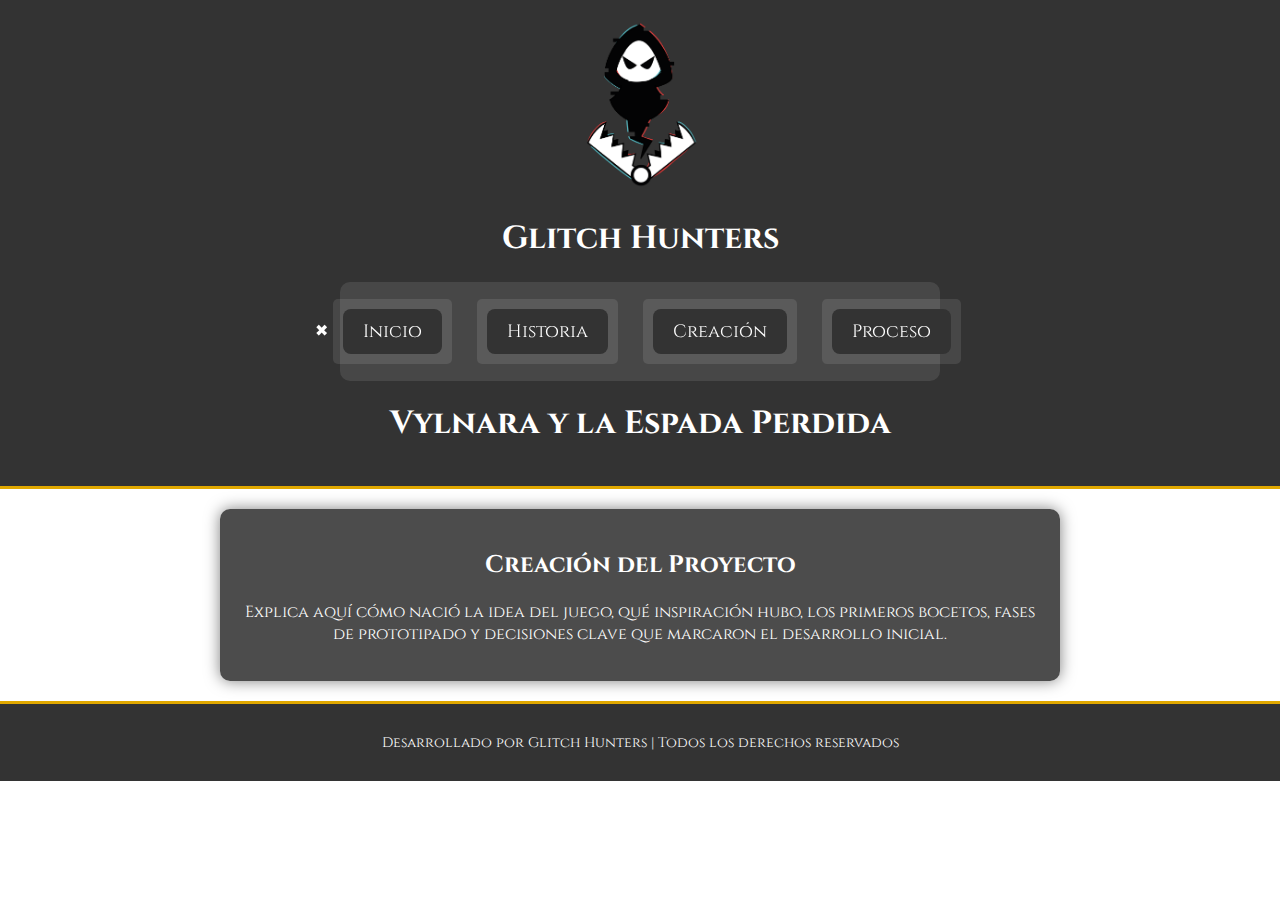
==== creacion.html @ adc676b5 "Se clona la estructura de index en el resto de las paginas para tener una estructura normalizada. Ta" ====
<!DOCTYPE html>
<html lang="es">
<head>
  <meta charset="UTF-8" />
  <meta name="viewport" content="width=device-width, initial-scale=1.0" />
  <title>Creación - Vylnara</title>
  <link rel="stylesheet" href="style.css" />
  <link rel="manifest" href="manifest.json" />
  <link href="https://fonts.googleapis.com/css2?family=Cinzel:wght@400;700&display=swap" rel="stylesheet">
</head>

<body>
  <header>
    <img src="IMG/logo-glitch-hunters.png" alt="Glitch Hunters" class="logo">
    <h1>Glitch Hunters</h1>

    <div class="menu-container">
      <div class="menu-icon" onclick="toggleMenu()">☰</div>
      <nav id="menu">
        <span class="menu-close" onclick="toggleMenu()">✖</span>
        <ul>
          <li><a href="index.html">Inicio</a></li>
          <li><a href="historia.html">Historia</a></li>
          <li><a href="creacion.html">Creación</a></li>
          <li><a href="proceso.html">Proceso</a></li>
        </ul>
      </nav>
    </div>

    <h1>Vylnara y la Espada Perdida</h1>
  </header>

  <section id="creacion">
    <h2>Creación del Proyecto</h2>
    <p>Explica aquí cómo nació la idea del juego, qué inspiración hubo, los primeros bocetos, fases de prototipado y decisiones clave que marcaron el desarrollo inicial.</p>
  </section>

  <footer>
    <p>Desarrollado por Glitch Hunters | Todos los derechos reservados</p>
  </footer>

  <script>
    if ('serviceWorker' in navigator) {
      navigator.serviceWorker.register('./service-worker.js');
    }
    function toggleMenu() {
      var menu = document.getElementById("menu");
      menu.classList.toggle("active");
    }
  </script>
</body>
</html>
---- style.css ----
/* Estilos Generales */
body {
    font-family: 'Cinzel', serif; /* Fuente inspirada en juegos de fantasía */
    text-align: center;
    margin: 0;
    background: url('img/background.jpg') no-repeat center center fixed;
    background-size: cover;
    color: white;
}

/* ENCABEZADO */
header {
    background: rgba(0, 0, 0, 0.8);
    padding: 20px;
    border-bottom: 3px solid #e0a800;
}

.logo {
    width: 120px;
}

/* Contenedor del menú */
.menu-container {
    position: relative;
}

/* Icono del menú hamburguesa (solo en pantallas pequeñas) */
.menu-icon {
    display: none; /* Oculto por defecto */
    font-size: 30px;
    cursor: pointer;
    padding: 10px;
    background: #333;
    color: white;
    border-radius: 5px;
    position: fixed;
    top: 10px;
    left: 10px;
    z-index: 1000;
}

/* Menú general */
#menu {
    display: flex;
    justify-content: center;
    align-items: center;
    background: rgba(255, 255, 255, 0.1);
    padding: 12px 0;
    border-radius: 10px;
    margin: 10px auto;
    max-width: 600px;
    backdrop-filter: blur(5px);
}

/* Lista de navegación en pantallas grandes */
#menu ul {
    list-style: none;
    display: flex;
    gap: 15px;
    padding: 0;
    margin: 0;
}

/* Estilos de los enlaces */
#menu ul li {
    display: flex;
}

#menu ul li a {
    text-decoration: none;
    color: white;
    font-size: 18px;
    padding: 10px 20px;
    border-radius: 8px;
    background: #333;
    transition: background 0.3s ease-in-out, color 0.3s;
}

#menu ul li a:hover {
    background: #e0a800;
    color: black;
}

/* MENÚ DESPLEGABLE (solo en pantallas pequeñas) */
@media (max-width: 768px) {
    /* Mostrar el icono hamburguesa */
    .menu-icon {
        display: block;
    }

    /* Ocultar la barra de navegación en móviles */
    #menu {
        display: none;
        position: fixed;
        top: 0;
        left: -250px;  /* Comienza fuera de la pantalla */
        width: 250px;
        height: 100vh;
        background: rgba(0, 0, 0, 0.9);
        box-shadow: 2px 0 10px rgba(0, 0, 0, 0.5);
        padding-top: 60px;
        transition: left 0.3s ease-in-out;
        z-index: 999;
        flex-direction: column;
    }

    /* Mostrar el menú cuando se active */
    #menu.active {
        display: flex;
        left: 0;
    }

    /* Convertimos la lista de navegación en vertical */
    #menu ul {
        flex-direction: column;
        align-items: left;
        gap: 20px;
        padding-left: 20px;
    }

    /* Botón de cierre dentro del menú */
    .menu-close {
        position: absolute;
        top: 10px;
        right: 20px;
        font-size: 30px;
        cursor: pointer;
        color: white;
    }
}
/* SECCIONES */
section {
    background: rgba(0, 0, 0, 0.7);
    padding: 20px;
    margin: 20px auto;
    width: 90%;
    max-width: 800px;
    border-radius: 10px;
    box-shadow: 0 0 15px rgba(0, 0, 0, 0.5);
}

/* GALERÍA */
.galeria {
    display: flex;
    justify-content: center;
    gap: 15px;
    flex-wrap: wrap;
}

.galeria img {
    width: 30%;
    border-radius: 10px;
    transition: transform 0.3s ease-in-out;
}

.galeria img:hover {
    transform: scale(1.05);
}

/* LISTA DE CARACTERÍSTICAS */
ul {
    list-style: none;
    padding: 0;
}

ul li {
    background: rgba(255, 255, 255, 0.1);
    padding: 10px;
    margin: 5px;
    border-radius: 5px;
}

/* PIE DE PÁGINA */
footer {
    background: rgba(0, 0, 0, 0.8);
    padding: 15px;
    margin-top: 20px;
    font-size: 14px;
    border-top: 3px solid #e0a800;
}
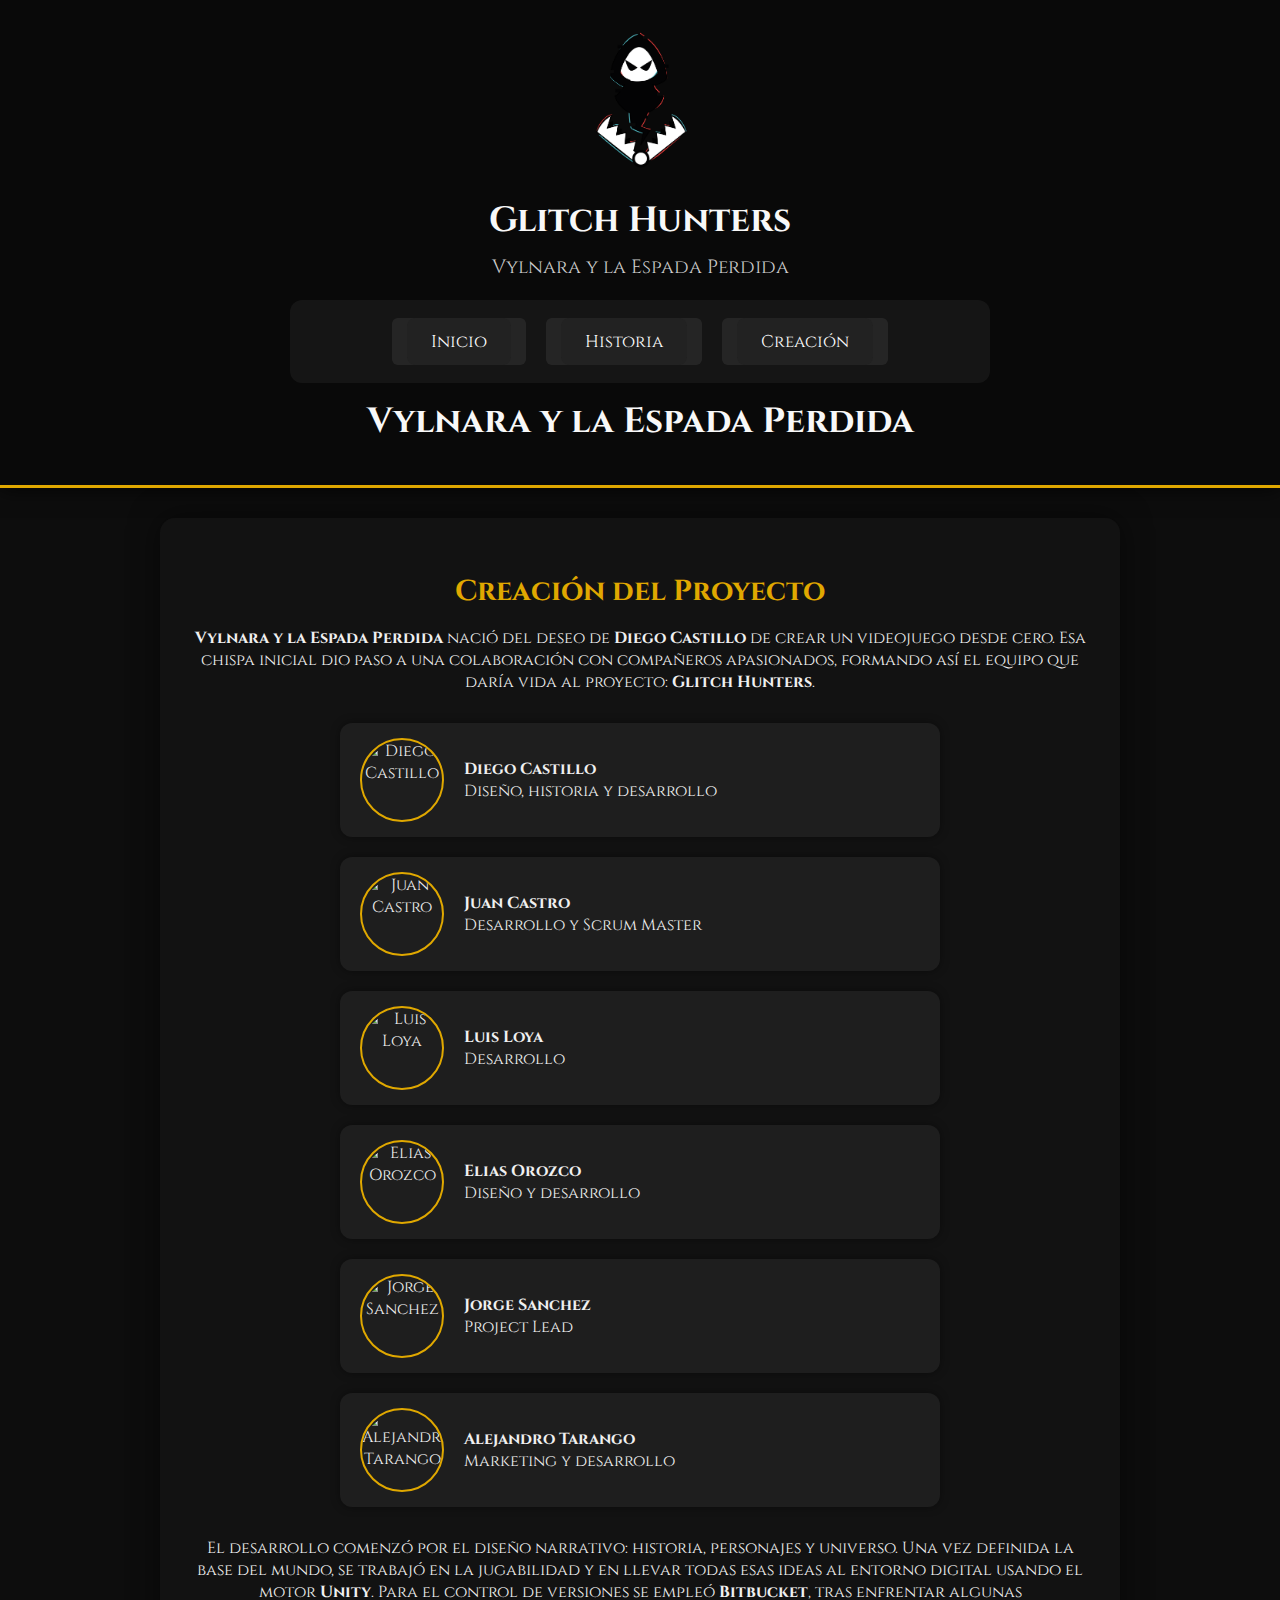
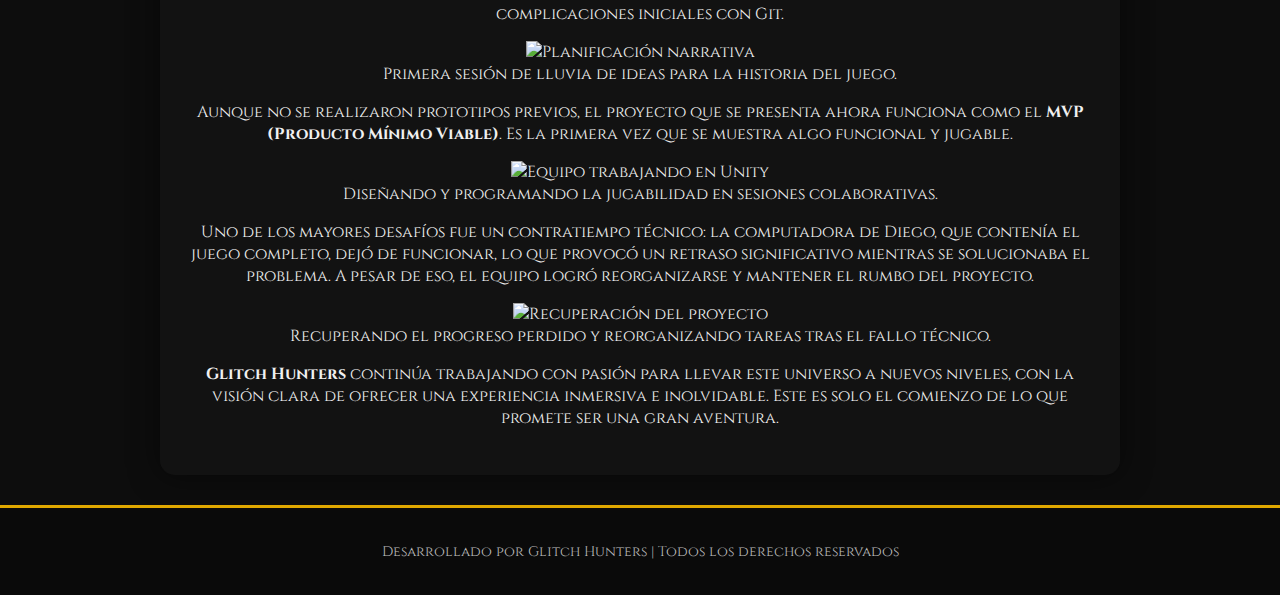
==== commit 519c8a17: "Se hizo una re estructura completa en el estilo de la pagina, cambiando los colores y tonos de todas" ====
--- a/creacion.html
+++ b/creacion.html
@@ -12,7 +12,10 @@
 <body>
   <header>
     <img src="IMG/logo-glitch-hunters.png" alt="Glitch Hunters" class="logo">
-    <h1>Glitch Hunters</h1>
+    <div>
+        <h1>Glitch Hunters</h1>
+        <p style="font-size: 1.2rem; margin-top: 5px; color: #ccc;">Vylnara y la Espada Perdida</p>
+    </div>
 
     <div class="menu-container">
       <div class="menu-icon" onclick="toggleMenu()">☰</div>
@@ -22,7 +25,6 @@
           <li><a href="index.html">Inicio</a></li>
           <li><a href="historia.html">Historia</a></li>
           <li><a href="creacion.html">Creación</a></li>
-          <li><a href="proceso.html">Proceso</a></li>
         </ul>
       </nav>
     </div>
@@ -32,8 +34,83 @@
 
   <section id="creacion">
     <h2>Creación del Proyecto</h2>
-    <p>Explica aquí cómo nació la idea del juego, qué inspiración hubo, los primeros bocetos, fases de prototipado y decisiones clave que marcaron el desarrollo inicial.</p>
+  
+    <p>
+      <strong>Vylnara y la Espada Perdida</strong> nació del deseo de <strong>Diego Castillo</strong> de crear un videojuego desde cero. Esa chispa inicial dio paso a una colaboración con compañeros apasionados, formando así el equipo que daría vida al proyecto: <strong>Glitch Hunters</strong>.
+    </p>
+  
+    <div class="equipo-container">
+  
+      <div class="miembro">
+        <img src="IMG/members/diego-castillo.jpg" alt="Diego Castillo">
+        <div>
+          <p><strong>Diego Castillo</strong><br>Diseño, historia y desarrollo</p>
+        </div>
+      </div>
+  
+      <div class="miembro">
+        <img src="IMG/members/juan-castro.jpg" alt="Juan Castro">
+        <div>
+          <p><strong>Juan Castro</strong><br>Desarrollo y Scrum Master</p>
+        </div>
+      </div>
+  
+      <div class="miembro">
+        <img src="IMG/members/luis-loya.jpg" alt="Luis Loya">
+        <div>
+          <p><strong>Luis Loya</strong><br>Desarrollo</p>
+        </div>
+      </div>
+  
+      <div class="miembro">
+        <img src="IMG/members/elias-orozco.jpg" alt="Elias Orozco">
+        <div>
+          <p><strong>Elias Orozco</strong><br>Diseño y desarrollo</p>
+        </div>
+      </div>
+  
+      <div class="miembro">
+        <img src="IMG/members/jorge-sanchez.jpg" alt="Jorge Sanchez">
+        <div>
+          <p><strong>Jorge Sanchez</strong><br>Project Lead</p>
+        </div>
+      </div>
+  
+      <div class="miembro">
+        <img src="IMG/members/alejandro-tarango.jpg" alt="Alejandro Tarango">
+        <div>
+          <p><strong>Alejandro Tarango</strong><br>Marketing y desarrollo</p>
+        </div>
+      </div>
+  
+    </div>
+  
+    <p>
+      El desarrollo comenzó por el diseño narrativo: historia, personajes y universo. Una vez definida la base del mundo, se trabajó en la jugabilidad y en llevar todas esas ideas al entorno digital usando el motor <strong>Unity</strong>. Para el control de versiones se empleó <strong>Bitbucket</strong>, tras enfrentar algunas complicaciones iniciales con Git.
+    </p>
+  
+    <img src="IMG/dev/story-planning.jpg" alt="Planificación narrativa" class="story-image">
+    <div class="caption">Primera sesión de lluvia de ideas para la historia del juego.</div>
+  
+    <p>
+      Aunque no se realizaron prototipos previos, el proyecto que se presenta ahora funciona como el <strong>MVP (Producto Mínimo Viable)</strong>. Es la primera vez que se muestra algo funcional y jugable.
+    </p>
+  
+    <img src="IMG/dev/team-coding.jpg" alt="Equipo trabajando en Unity" class="story-image">
+    <div class="caption">Diseñando y programando la jugabilidad en sesiones colaborativas.</div>
+  
+    <p>
+      Uno de los mayores desafíos fue un contratiempo técnico: la computadora de Diego, que contenía el juego completo, dejó de funcionar, lo que provocó un retraso significativo mientras se solucionaba el problema. A pesar de eso, el equipo logró reorganizarse y mantener el rumbo del proyecto.
+    </p>
+  
+    <img src="IMG/dev/recovery.jpg" alt="Recuperación del proyecto" class="story-image">
+    <div class="caption">Recuperando el progreso perdido y reorganizando tareas tras el fallo técnico.</div>
+  
+    <p>
+      <strong>Glitch Hunters</strong> continúa trabajando con pasión para llevar este universo a nuevos niveles, con la visión clara de ofrecer una experiencia inmersiva e inolvidable. Este es solo el comienzo de lo que promete ser una gran aventura.
+    </p>
   </section>
+  
 
   <footer>
     <p>Desarrollado por Glitch Hunters | Todos los derechos reservados</p>
@@ -49,4 +126,4 @@
     }
   </script>
 </body>
-</html>+</html>
--- a/style.css
+++ b/style.css
@@ -1,155 +1,163 @@
-/* Estilos Generales */
+/* ===== GLOBAL STYLES ===== */
 body {
-    font-family: 'Cinzel', serif; /* Fuente inspirada en juegos de fantasía */
+    font-family: 'Cinzel', serif;
+    margin: 0;
     text-align: center;
-    margin: 0;
-    background: url('img/background.jpg') no-repeat center center fixed;
+    background: #0d0d0d url('img/background.jpg') no-repeat center center fixed;
     background-size: cover;
-    color: white;
-}
-
-/* ENCABEZADO */
+    color: #f0f0f0;
+}
+
+/* ===== HEADER ===== */
 header {
-    background: rgba(0, 0, 0, 0.8);
-    padding: 20px;
+    background: rgba(10, 10, 10, 0.95);
+    padding: 30px 20px;
     border-bottom: 3px solid #e0a800;
+    box-shadow: 0 0 20px rgba(0,0,0,0.8);
 }
 
 .logo {
-    width: 120px;
-}
-
-/* Contenedor del menú */
+    width: 100px;
+    margin-bottom: 10px;
+}
+
+header h1 {
+    font-size: 2.2rem;
+    margin: 10px 0;
+    color: #f8f8f8;
+}
+
+/* ===== MENU ===== */
 .menu-container {
     position: relative;
 }
 
-/* Icono del menú hamburguesa (solo en pantallas pequeñas) */
 .menu-icon {
-    display: none; /* Oculto por defecto */
-    font-size: 30px;
+    display: none;
+    font-size: 28px;
     cursor: pointer;
     padding: 10px;
-    background: #333;
+    background: #1a1a1a;
     color: white;
-    border-radius: 5px;
+    border-radius: 6px;
     position: fixed;
-    top: 10px;
-    left: 10px;
+    top: 15px;
+    left: 15px;
     z-index: 1000;
 }
 
-/* Menú general */
 #menu {
     display: flex;
     justify-content: center;
     align-items: center;
-    background: rgba(255, 255, 255, 0.1);
-    padding: 12px 0;
-    border-radius: 10px;
-    margin: 10px auto;
-    max-width: 600px;
-    backdrop-filter: blur(5px);
-}
-
-/* Lista de navegación en pantallas grandes */
+    background: rgba(255, 255, 255, 0.05);
+    padding: 10px 0;
+    border-radius: 12px;
+    margin: 15px auto;
+    max-width: 700px;
+    backdrop-filter: blur(8px);
+}
+
 #menu ul {
     list-style: none;
     display: flex;
-    gap: 15px;
+    gap: 20px;
+    margin: 0;
     padding: 0;
-    margin: 0;
-}
-
-/* Estilos de los enlaces */
-#menu ul li {
-    display: flex;
 }
 
 #menu ul li a {
     text-decoration: none;
+    font-size: 17px;
+    padding: 12px 24px;
+    border-radius: 8px;
     color: white;
-    font-size: 18px;
-    padding: 10px 20px;
-    border-radius: 8px;
-    background: #333;
-    transition: background 0.3s ease-in-out, color 0.3s;
+    background: #222;
+    transition: background 0.3s, color 0.3s;
 }
 
 #menu ul li a:hover {
     background: #e0a800;
-    color: black;
-}
-
-/* MENÚ DESPLEGABLE (solo en pantallas pequeñas) */
+    color: #111;
+}
+
+.menu-close {
+    display: none;
+}
+
+/* ===== RESPONSIVE MENU ===== */
 @media (max-width: 768px) {
-    /* Mostrar el icono hamburguesa */
     .menu-icon {
         display: block;
     }
 
-    /* Ocultar la barra de navegación en móviles */
     #menu {
         display: none;
         position: fixed;
         top: 0;
-        left: -250px;  /* Comienza fuera de la pantalla */
+        left: -100%;
         width: 250px;
         height: 100vh;
-        background: rgba(0, 0, 0, 0.9);
-        box-shadow: 2px 0 10px rgba(0, 0, 0, 0.5);
-        padding-top: 60px;
+        background: rgba(0, 0, 0, 0.95);
+        box-shadow: 3px 0 15px rgba(0, 0, 0, 0.5);
+        padding-top: 80px;
         transition: left 0.3s ease-in-out;
+        flex-direction: column;
         z-index: 999;
-        flex-direction: column;
-    }
-
-    /* Mostrar el menú cuando se active */
+    }
+
     #menu.active {
         display: flex;
         left: 0;
     }
 
-    /* Convertimos la lista de navegación en vertical */
     #menu ul {
         flex-direction: column;
-        align-items: left;
-        gap: 20px;
+        gap: 25px;
+        align-items: flex-start;
         padding-left: 20px;
     }
 
-    /* Botón de cierre dentro del menú */
     .menu-close {
+        display: block;
         position: absolute;
-        top: 10px;
+        top: 15px;
         right: 20px;
-        font-size: 30px;
+        font-size: 28px;
+        color: white;
         cursor: pointer;
-        color: white;
-    }
-}
-/* SECCIONES */
+    }
+}
+
+/* ===== SECTIONS ===== */
 section {
-    background: rgba(0, 0, 0, 0.7);
-    padding: 20px;
-    margin: 20px auto;
+    background: rgba(20, 20, 20, 0.8);
+    padding: 30px;
+    margin: 30px auto;
     width: 90%;
-    max-width: 800px;
-    border-radius: 10px;
-    box-shadow: 0 0 15px rgba(0, 0, 0, 0.5);
-}
-
-/* GALERÍA */
+    max-width: 900px;
+    border-radius: 15px;
+    box-shadow: 0 0 30px rgba(0, 0, 0, 0.5);
+}
+
+section h2 {
+    color: #e0a800;
+    font-size: 1.8rem;
+    margin-bottom: 15px;
+}
+
+/* ===== GALLERY ===== */
 .galeria {
     display: flex;
     justify-content: center;
-    gap: 15px;
+    gap: 20px;
     flex-wrap: wrap;
 }
 
 .galeria img {
     width: 30%;
-    border-radius: 10px;
+    border-radius: 12px;
+    box-shadow: 0 0 15px rgba(0,0,0,0.4);
     transition: transform 0.3s ease-in-out;
 }
 
@@ -157,24 +165,61 @@
     transform: scale(1.05);
 }
 
-/* LISTA DE CARACTERÍSTICAS */
+/* ===== FEATURE LIST ===== */
 ul {
     list-style: none;
     padding: 0;
 }
 
 ul li {
-    background: rgba(255, 255, 255, 0.1);
-    padding: 10px;
-    margin: 5px;
-    border-radius: 5px;
-}
-
-/* PIE DE PÁGINA */
+    background: rgba(255, 255, 255, 0.07);
+    padding: 12px 15px;
+    margin: 8px 0;
+    border-radius: 6px;
+    font-size: 1rem;
+    text-align: left;
+}
+
+/* ===== FOOTER ===== */
 footer {
-    background: rgba(0, 0, 0, 0.8);
-    padding: 15px;
-    margin-top: 20px;
+    background: rgba(10, 10, 10, 0.9);
+    padding: 20px;
+    margin-top: 30px;
     font-size: 14px;
     border-top: 3px solid #e0a800;
-}+    color: #bbb;
+}
+
+.equipo-container {
+    display: flex;
+    flex-direction: column;
+    gap: 20px;
+    margin: 30px auto;
+    max-width: 600px;
+  }
+  
+  .miembro {
+    display: flex;
+    align-items: center;
+    gap: 20px;
+    background: rgba(255, 255, 255, 0.05);
+    padding: 15px 20px;
+    border-radius: 12px;
+    box-shadow: 0 0 10px rgba(0,0,0,0.4);
+  }
+  
+  .miembro img {
+    width: 80px;
+    height: 80px;
+    border-radius: 50%;
+    object-fit: cover;
+    border: 2px solid #e0a800;
+  }
+  
+  .miembro p {
+    margin: 0;
+    text-align: left;
+    color: #f0f0f0;
+    font-size: 1rem;
+  }
+  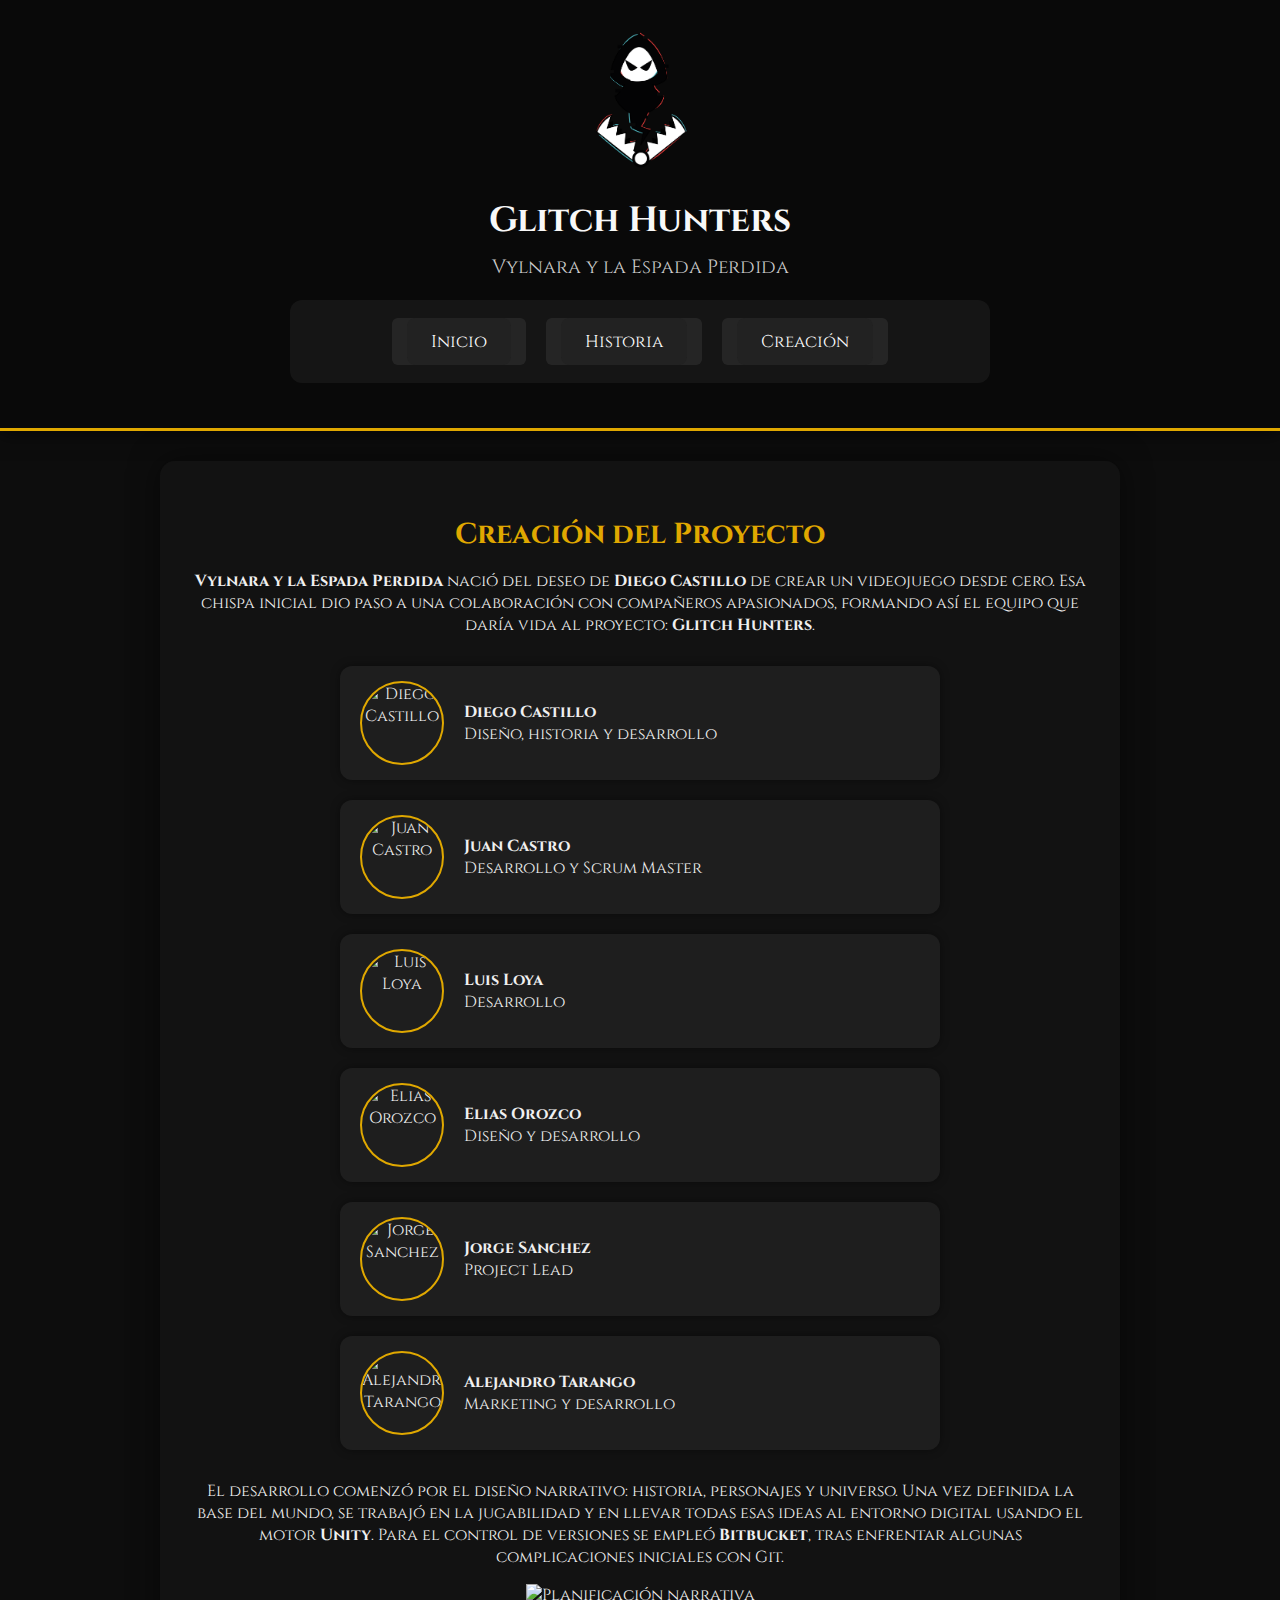
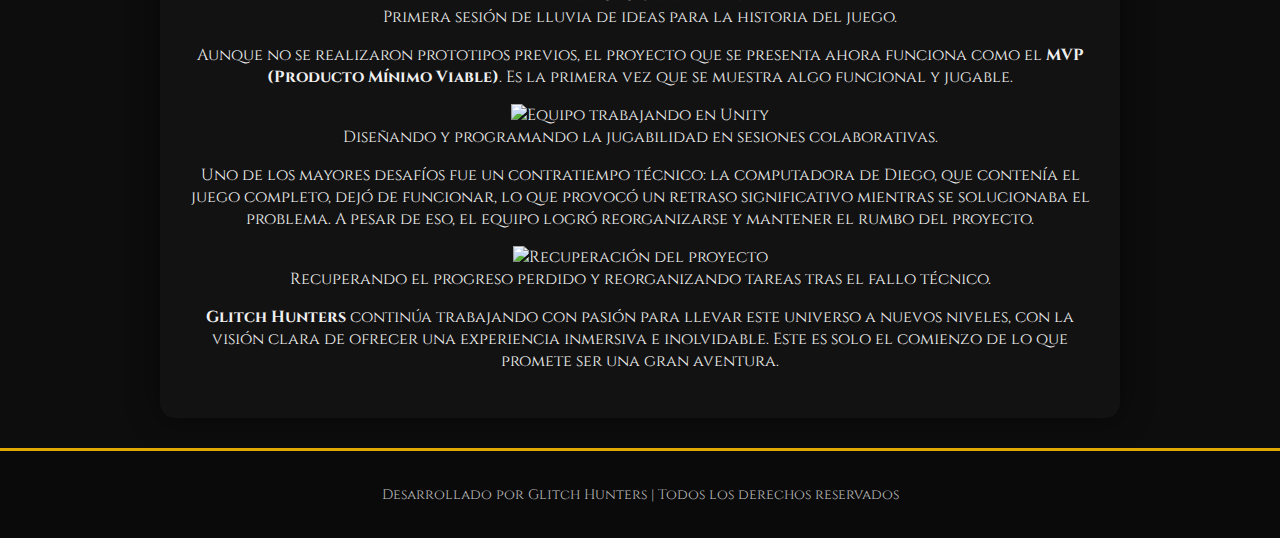
==== commit 481be0f2: "Se cambio el resumen de la pagina principal se corrigieron errores en gramatica y ortografia en toda" ====
--- a/creacion.html
+++ b/creacion.html
@@ -28,8 +28,6 @@
         </ul>
       </nav>
     </div>
-
-    <h1>Vylnara y la Espada Perdida</h1>
   </header>
 
   <section id="creacion">
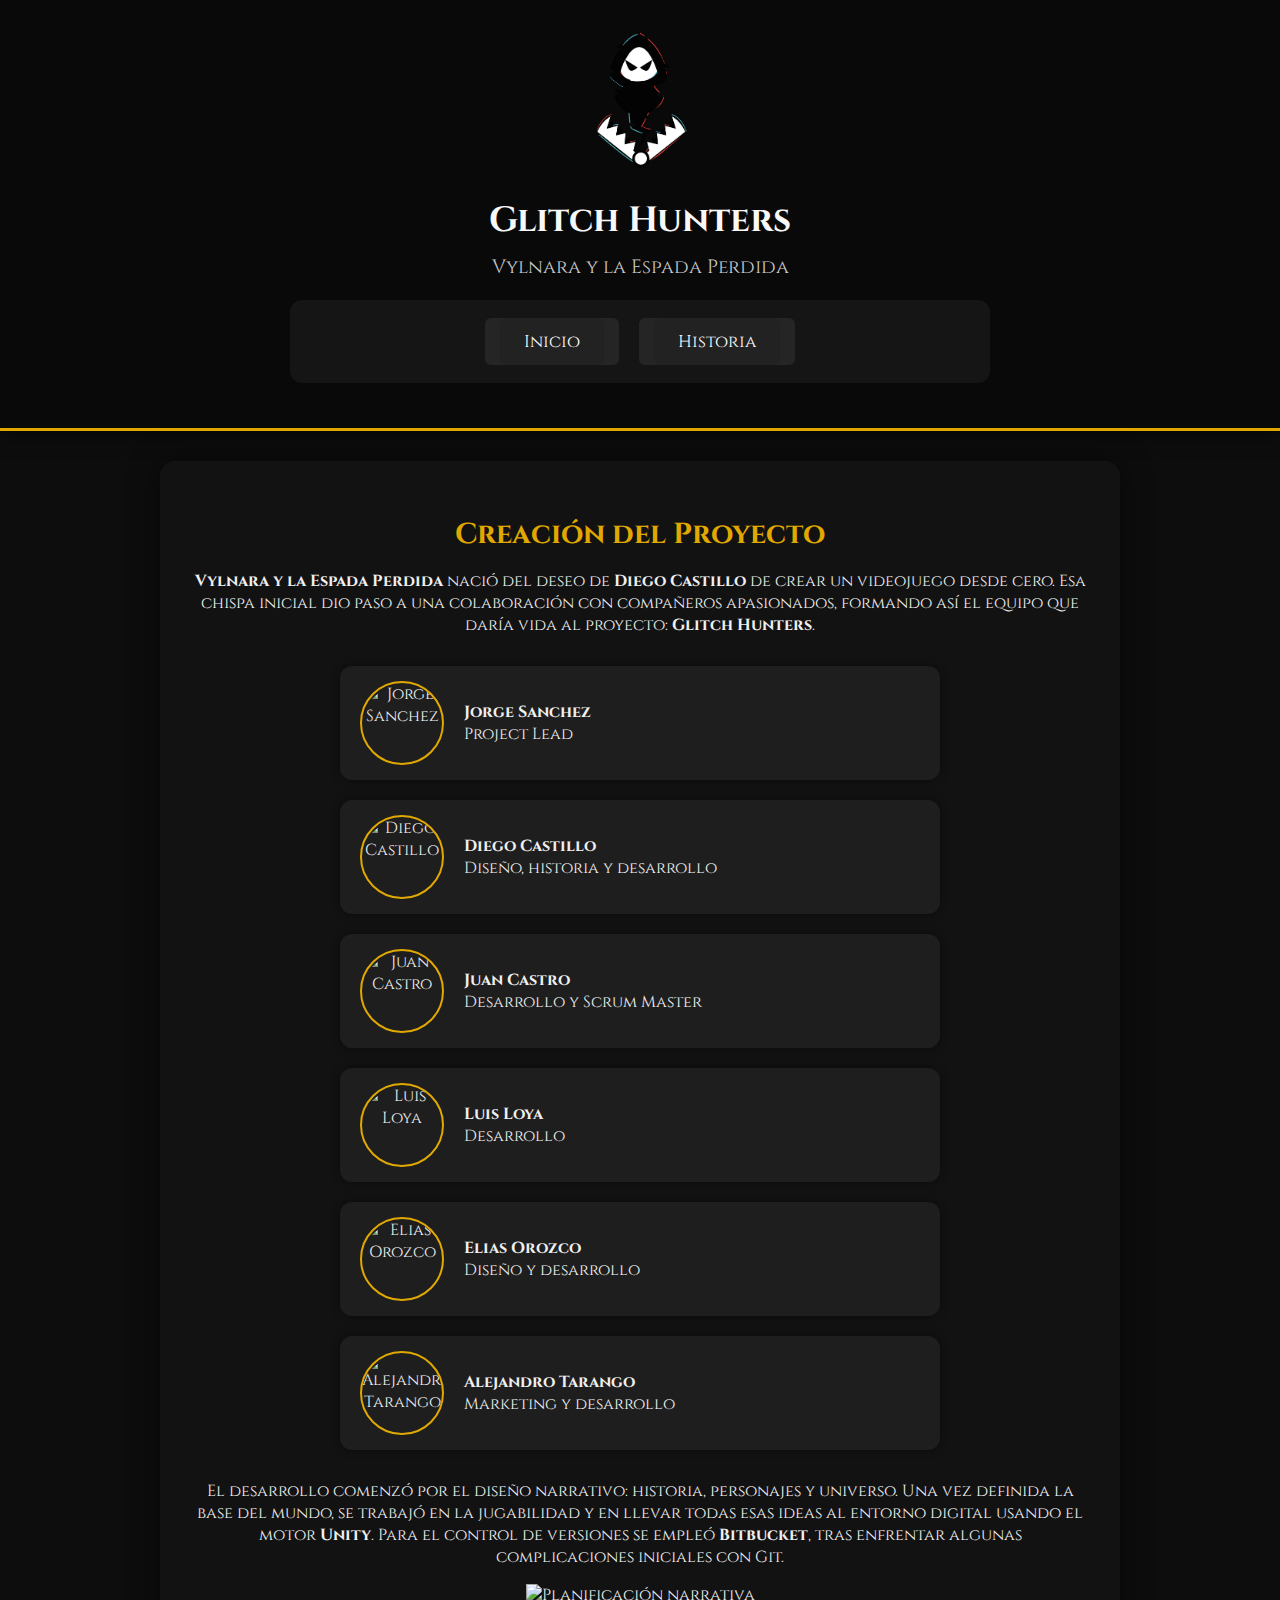
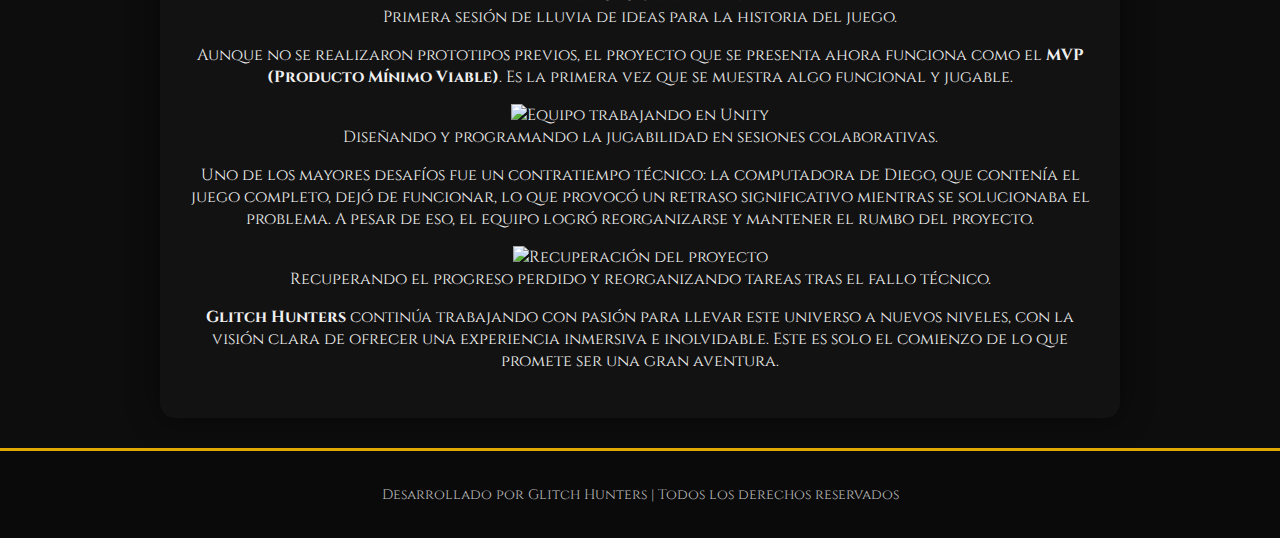
==== commit 76f6e758: "Se arreglo el acomodo de nombres en creacion, y se arreglaron mas errores ortograficos" ====
--- a/creacion.html
+++ b/creacion.html
@@ -24,7 +24,6 @@
         <ul>
           <li><a href="index.html">Inicio</a></li>
           <li><a href="historia.html">Historia</a></li>
-          <li><a href="creacion.html">Creación</a></li>
         </ul>
       </nav>
     </div>
@@ -39,6 +38,13 @@
   
     <div class="equipo-container">
   
+      <div class="miembro">
+        <img src="IMG/members/jorge-sanchez.jpg" alt="Jorge Sanchez">
+        <div>
+          <p><strong>Jorge Sanchez</strong><br>Project Lead</p>
+        </div>
+      </div>
+      
       <div class="miembro">
         <img src="IMG/members/diego-castillo.jpg" alt="Diego Castillo">
         <div>
@@ -64,13 +70,6 @@
         <img src="IMG/members/elias-orozco.jpg" alt="Elias Orozco">
         <div>
           <p><strong>Elias Orozco</strong><br>Diseño y desarrollo</p>
-        </div>
-      </div>
-  
-      <div class="miembro">
-        <img src="IMG/members/jorge-sanchez.jpg" alt="Jorge Sanchez">
-        <div>
-          <p><strong>Jorge Sanchez</strong><br>Project Lead</p>
         </div>
       </div>
   
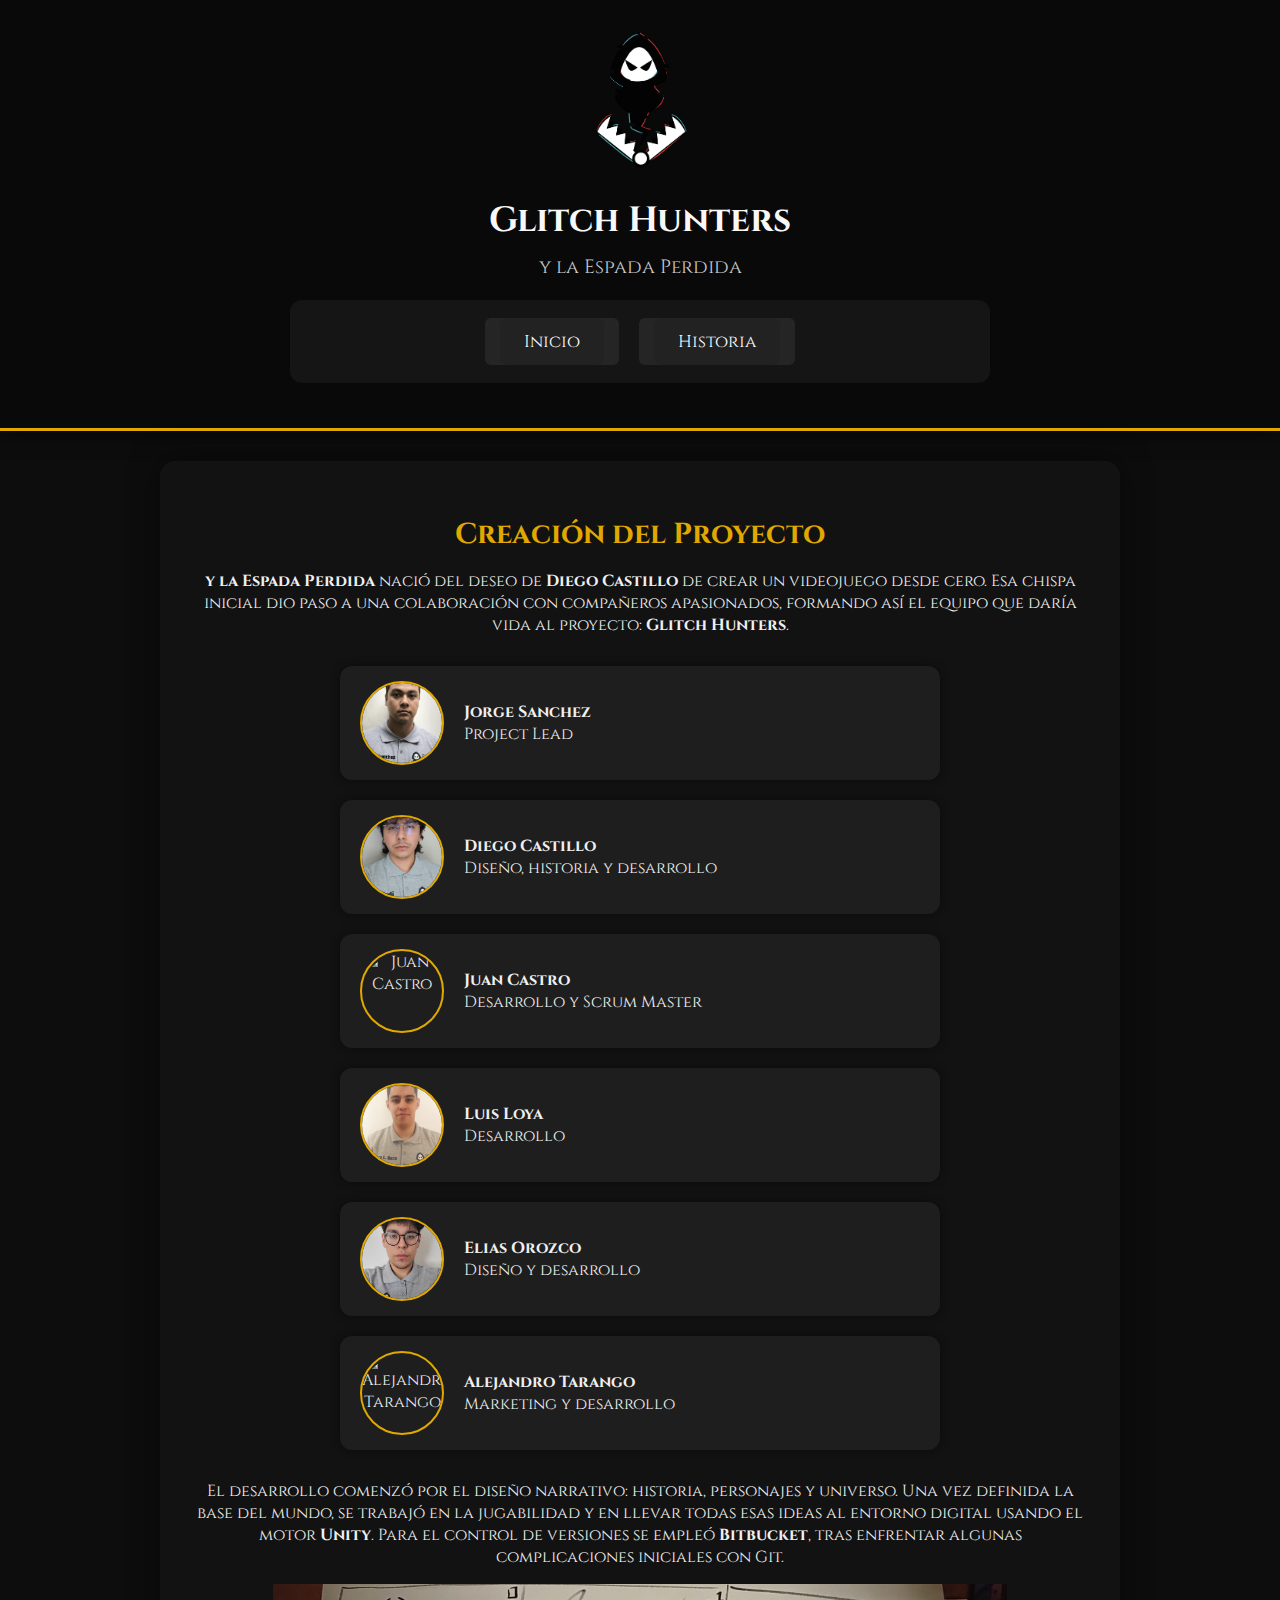
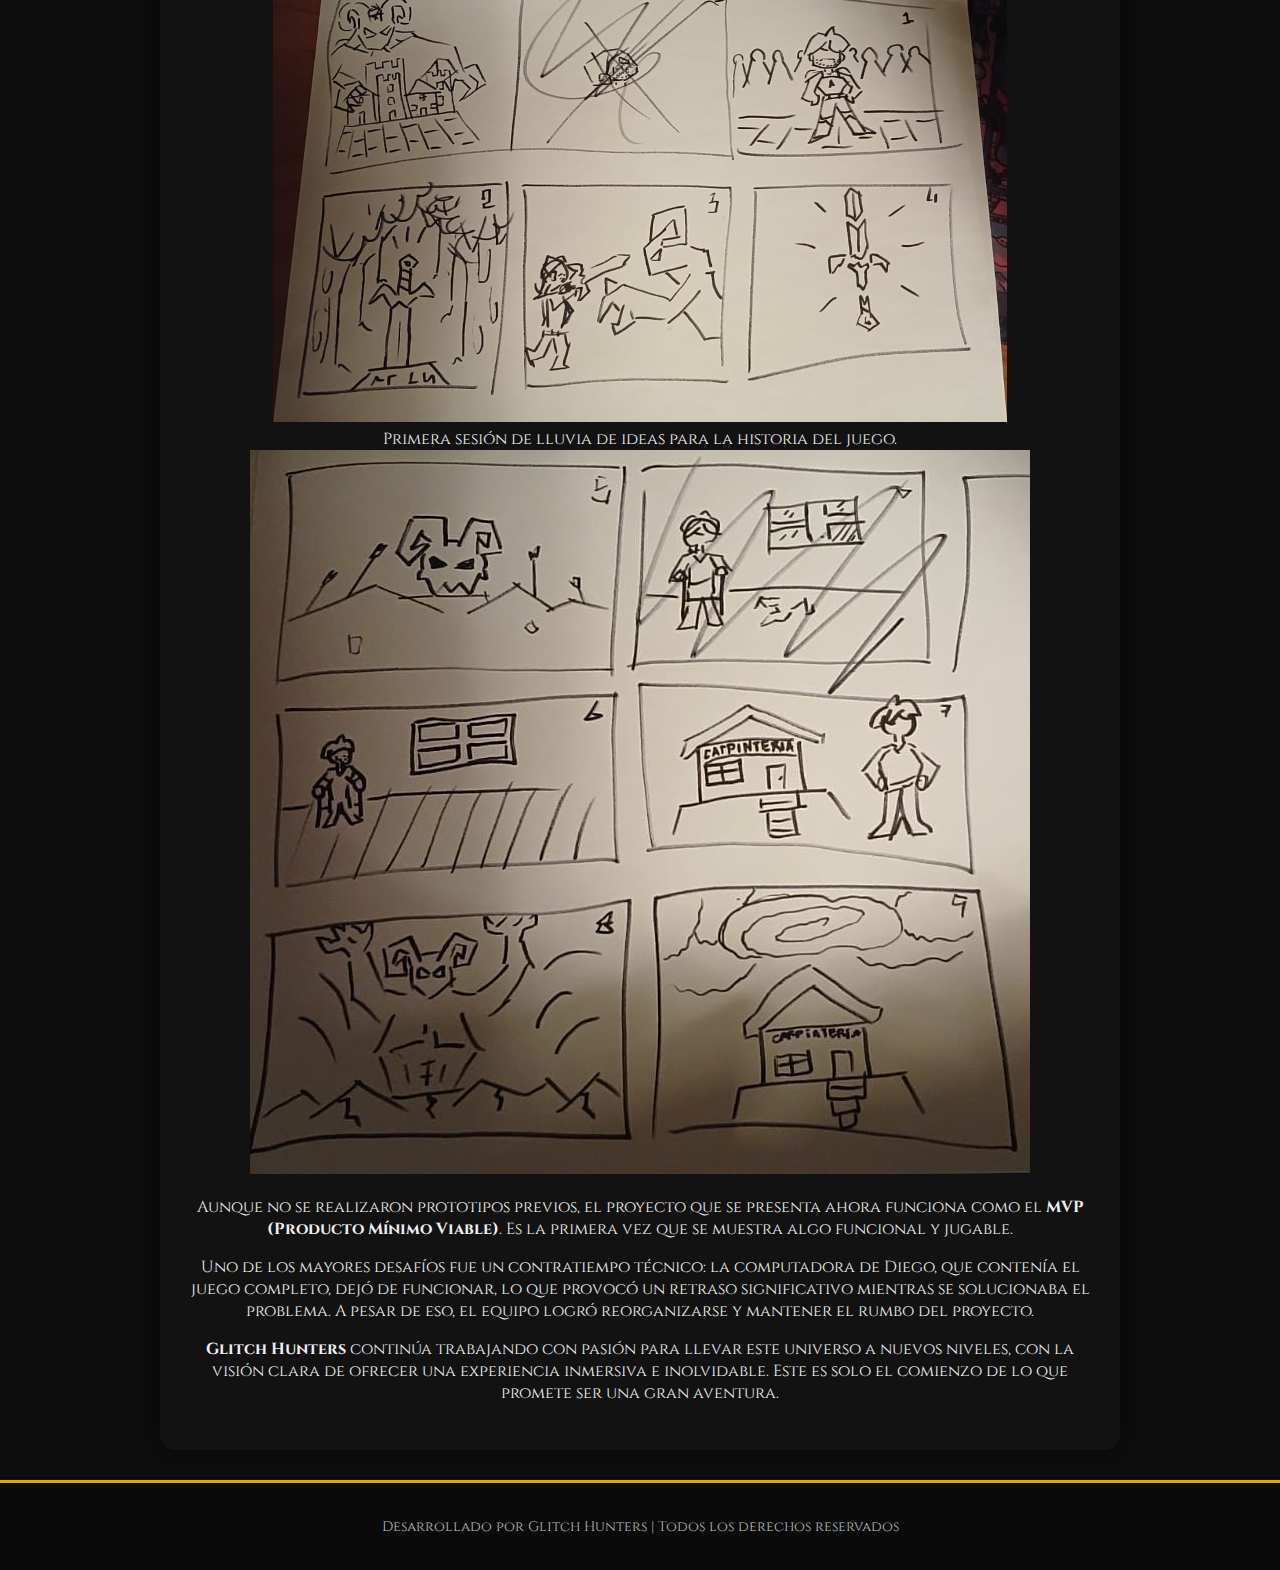
==== commit 7d8b4481: "Se agregaron imagenes a pagina historia e imagenes de miembros del equipo pagina creacion" ====
--- a/creacion.html
+++ b/creacion.html
@@ -3,7 +3,9 @@
 <head>
   <meta charset="UTF-8" />
   <meta name="viewport" content="width=device-width, initial-scale=1.0" />
-  <title>Creación - Vylnara</title>
+  <title>Creación - 
+    
+  </title>
   <link rel="stylesheet" href="style.css" />
   <link rel="manifest" href="manifest.json" />
   <link href="https://fonts.googleapis.com/css2?family=Cinzel:wght@400;700&display=swap" rel="stylesheet">
@@ -14,7 +16,8 @@
     <img src="IMG/logo-glitch-hunters.png" alt="Glitch Hunters" class="logo">
     <div>
         <h1>Glitch Hunters</h1>
-        <p style="font-size: 1.2rem; margin-top: 5px; color: #ccc;">Vylnara y la Espada Perdida</p>
+        <p style="font-size: 1.2rem; margin-top: 5px; color: #ccc;">
+           y la Espada Perdida</p>
     </div>
 
     <div class="menu-container">
@@ -33,7 +36,8 @@
     <h2>Creación del Proyecto</h2>
   
     <p>
-      <strong>Vylnara y la Espada Perdida</strong> nació del deseo de <strong>Diego Castillo</strong> de crear un videojuego desde cero. Esa chispa inicial dio paso a una colaboración con compañeros apasionados, formando así el equipo que daría vida al proyecto: <strong>Glitch Hunters</strong>.
+      <strong>
+         y la Espada Perdida</strong> nació del deseo de <strong>Diego Castillo</strong> de crear un videojuego desde cero. Esa chispa inicial dio paso a una colaboración con compañeros apasionados, formando así el equipo que daría vida al proyecto: <strong>Glitch Hunters</strong>.
     </p>
   
     <div class="equipo-container">
@@ -86,29 +90,24 @@
       El desarrollo comenzó por el diseño narrativo: historia, personajes y universo. Una vez definida la base del mundo, se trabajó en la jugabilidad y en llevar todas esas ideas al entorno digital usando el motor <strong>Unity</strong>. Para el control de versiones se empleó <strong>Bitbucket</strong>, tras enfrentar algunas complicaciones iniciales con Git.
     </p>
   
-    <img src="IMG/dev/story-planning.jpg" alt="Planificación narrativa" class="story-image">
+    <img src="IMG/story/storyboard.jpg" alt="Planificación narrativa" class="story-image">
     <div class="caption">Primera sesión de lluvia de ideas para la historia del juego.</div>
+    <img src="IMG/story/storyboard2.jpg" alt="Planificación narrativa" class="story-image">
+
   
     <p>
       Aunque no se realizaron prototipos previos, el proyecto que se presenta ahora funciona como el <strong>MVP (Producto Mínimo Viable)</strong>. Es la primera vez que se muestra algo funcional y jugable.
     </p>
   
-    <img src="IMG/dev/team-coding.jpg" alt="Equipo trabajando en Unity" class="story-image">
-    <div class="caption">Diseñando y programando la jugabilidad en sesiones colaborativas.</div>
-  
     <p>
       Uno de los mayores desafíos fue un contratiempo técnico: la computadora de Diego, que contenía el juego completo, dejó de funcionar, lo que provocó un retraso significativo mientras se solucionaba el problema. A pesar de eso, el equipo logró reorganizarse y mantener el rumbo del proyecto.
     </p>
-  
-    <img src="IMG/dev/recovery.jpg" alt="Recuperación del proyecto" class="story-image">
-    <div class="caption">Recuperando el progreso perdido y reorganizando tareas tras el fallo técnico.</div>
   
     <p>
       <strong>Glitch Hunters</strong> continúa trabajando con pasión para llevar este universo a nuevos niveles, con la visión clara de ofrecer una experiencia inmersiva e inolvidable. Este es solo el comienzo de lo que promete ser una gran aventura.
     </p>
   </section>
   
-
   <footer>
     <p>Desarrollado por Glitch Hunters | Todos los derechos reservados</p>
   </footer>
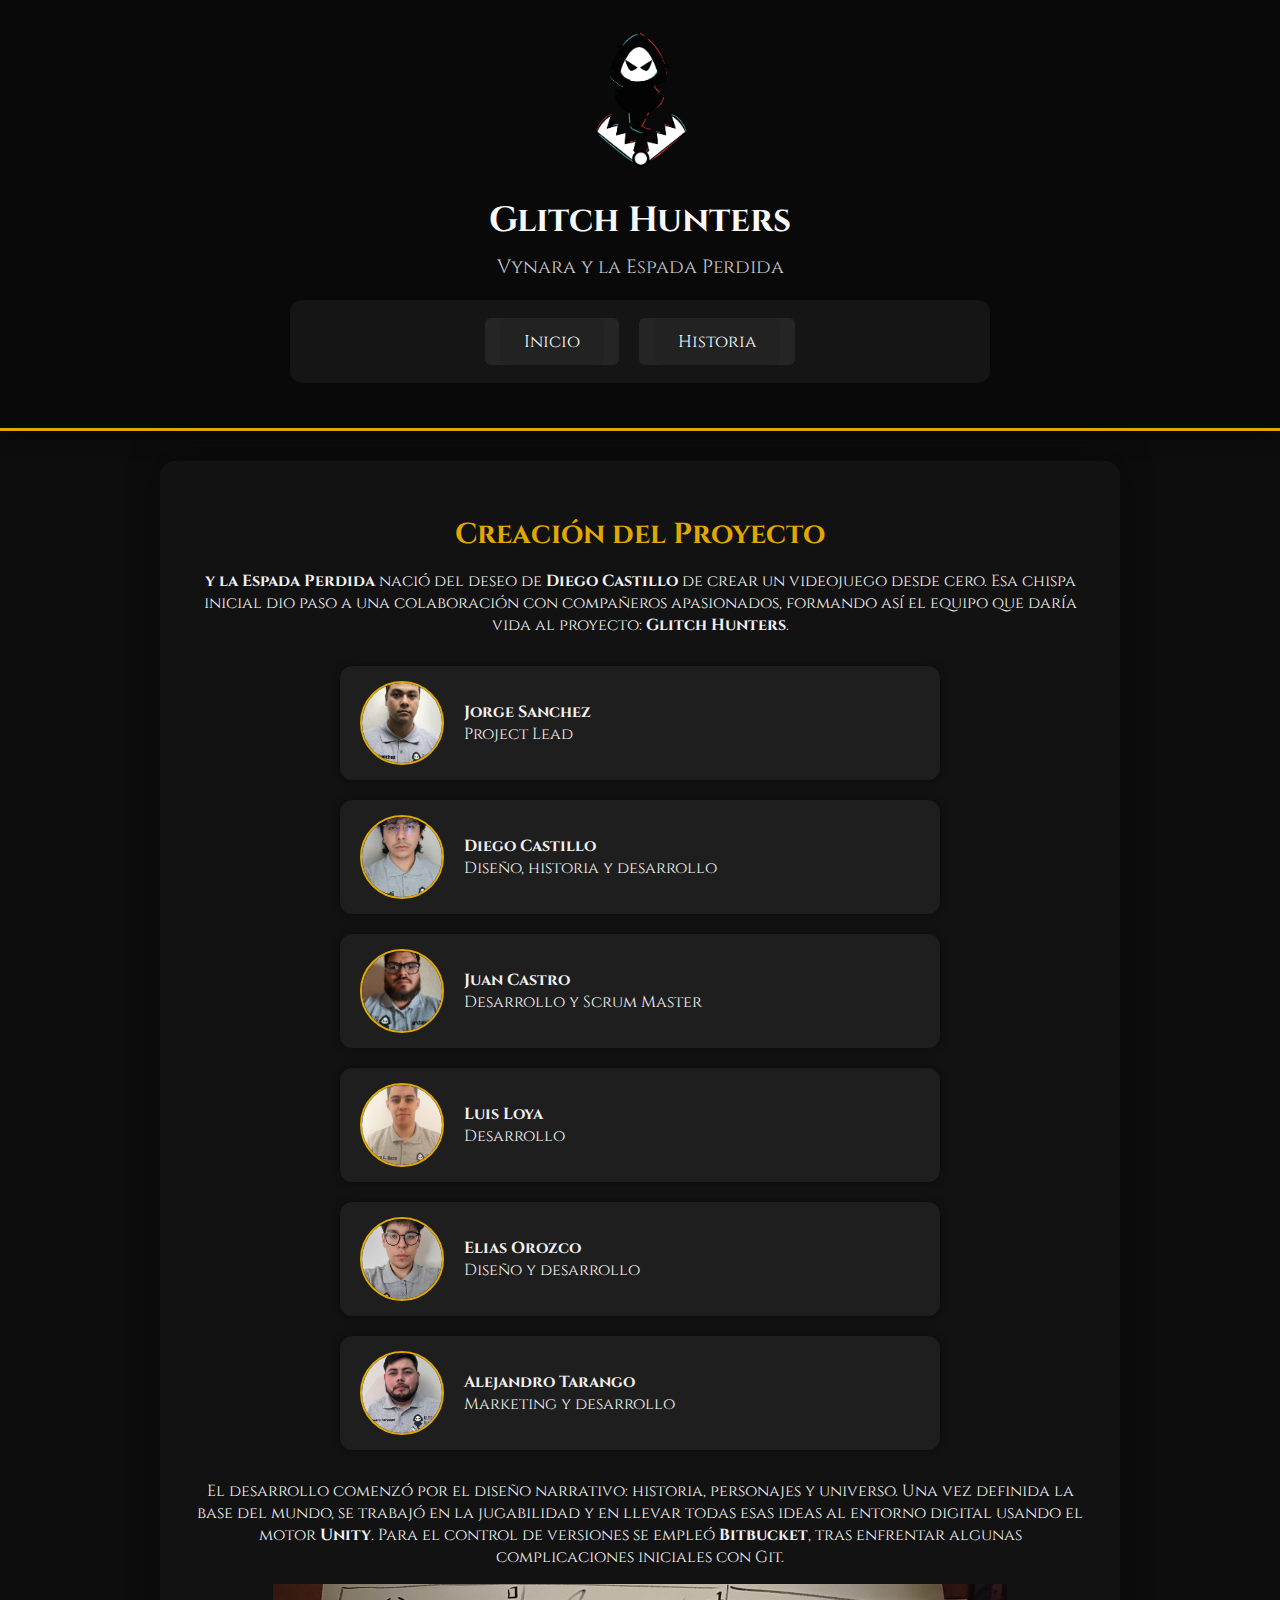
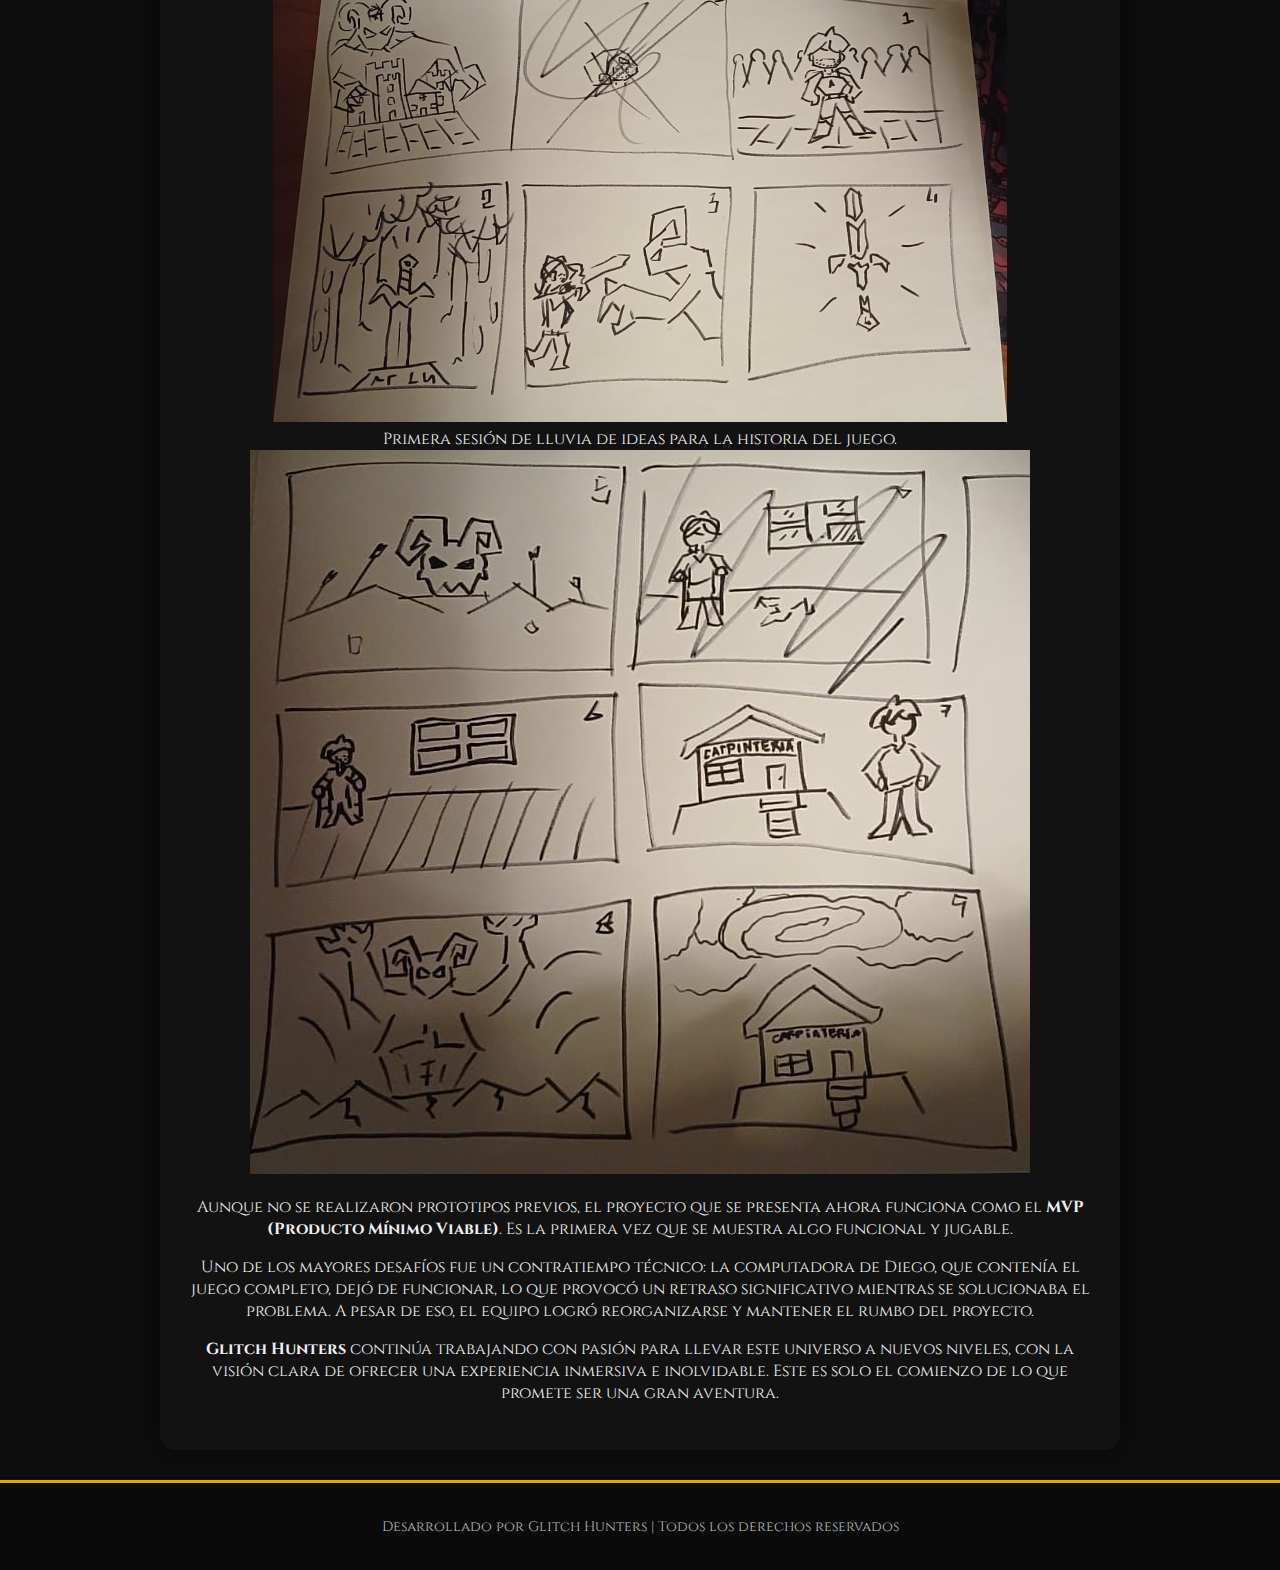
==== commit f83b26fb: "Se agregaron fotos del resto del equipo" ====
--- a/creacion.html
+++ b/creacion.html
@@ -17,7 +17,7 @@
     <div>
         <h1>Glitch Hunters</h1>
         <p style="font-size: 1.2rem; margin-top: 5px; color: #ccc;">
-           y la Espada Perdida</p>
+           Vynara y la Espada Perdida</p>
     </div>
 
     <div class="menu-container">
